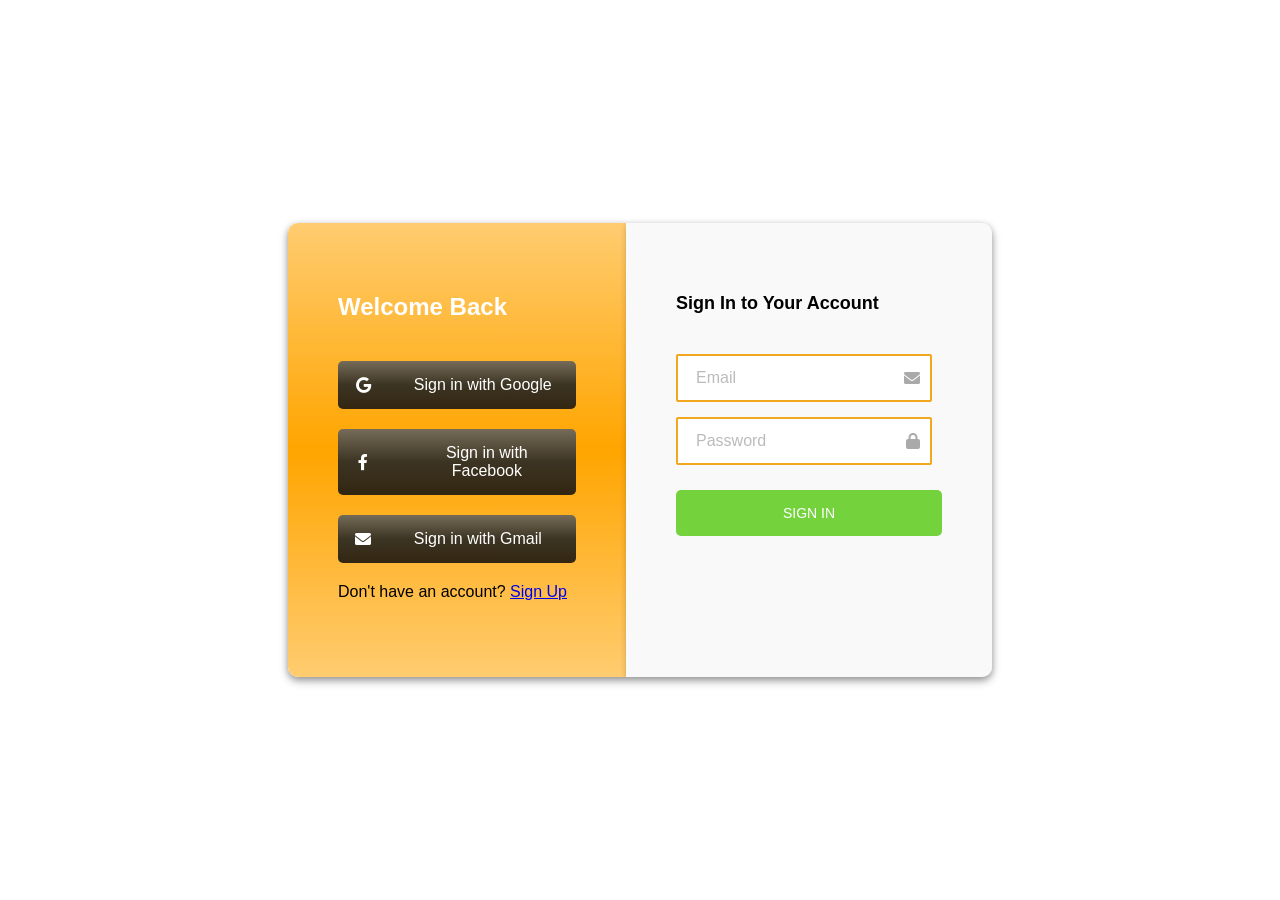
==== authentication_screen/signin.html @ b52d15ad "add required icon and add sign in behavior" ====
<!DOCTYPE html>
<html lang="en">
<head>
  <meta charset="UTF-8">
  <meta name="viewport" content="width=device-width, initial-scale=1.0">
  <title>Sign In Page</title>
  <link rel="stylesheet" href="signup.css">
  <link rel="stylesheet" href="https://cdnjs.cloudflare.com/ajax/libs/font-awesome/6.0.0-beta3/css/all.min.css">
</head>
<body>
  <div class="container">
    <div class="first-slide">
      <h2>Welcome Back</h2>
      <button class="method-btn" onclick="signinWithGoogle()">
        <i class="fab fa-google"></i> Sign in with Google
      </button>
      <button class="method-btn" onclick="signinWithFacebook()">
        <i class="fab fa-facebook-f"></i> Sign in with Facebook
      </button>
      <button class="method-btn" onclick="signinWithEmail()">
        <i class="fas fa-envelope"></i> Sign in with Gmail
      </button>
      <p>Don't have an account? <a href="signup.html" class="sign-in-link">Sign Up</a></p>

    </div>
    <form id="signin-form" class="second-slide">
      <h2>Sign In to Your Account</h2>
      <div class="input-container">
        <input type="email" placeholder="Email" class="input-field" id="signin-email-field" required>
        <i class="fas fa-envelope icon"></i>
      </div>
      <div class="input-container">
        <input type="password" id="signin-password-field" placeholder="Password" class="input-field" required>
        <i class="fas fa-lock icon" id="signin-password-icon" onclick="togglePasswordVisibility()"></i>
      </div>
      <button class="submit-btn" type="submit">SIGN IN</button>
    </form>
  </div>
  <script src="/authentication_screen/authentication.js"></script>
</body>
</html>
---- authentication_screen/signup.css ----
body, html {
    margin: 0;
    padding: 0;
    font-family: 'Lucida Sans', 'Lucida Sans Regular', 'Lucida Grande', 'Lucida Sans Unicode', Geneva, Verdana, sans-serif;
    height: 100%;
    width: 100%;
    overflow: hidden;
    background: url(assets/images/portfolio_bg1.jpg);
    background-repeat: no-repeat;
    background-size: cover;
    /* linear-gradient(to bottom, #3a7f9d, #2f768e, #2c5364); */
    display: flex;
    justify-content: center;
    align-items: center;
    font-size: 16px;

  }

  .container {
    background: rgba(255, 255, 255, 0.9);
    border-radius: 10px;
    width: 55%;
    box-shadow: 0 4px 10px rgba(0, 0, 0, 0.3);
    display: flex;
    box-sizing: border-box;

  }
    
  .first-slide , .second-slide{
    flex: 1;
    padding: 60px 50px 60px 50px;
    background: #f9f9f9;
    box-shadow: 0 2px 6px rgba(0, 0, 0, 0.2);
  }
  
  .first-slide{
    border-top-left-radius: 10px;
    border-bottom-left-radius: 10px;
    background: linear-gradient(to bottom, #ffcc70 ,orange, #ffcc70);
  }
  .second-slide{
    border-top-right-radius: 10px;
    border-bottom-right-radius: 10px;
  }

  h2 {
    margin: 10px 0 40px;
    color: white;
  }
    .second-slide h2{
      color: black;
      font-size: 18px;
    }
  button {
    margin: 10px 0;
    padding: 10px 20px;
    border: none;
    border-radius: 5px;
    cursor: pointer;
    font-size: 1rem;
    transition: background-color 0.3s;
  }
  
  .method-btn {
    gap: 40px;
    display: flex;
    align-items: center;
    justify-content: start;
    font-size: 16px;
    padding: 15px;
    border: 1px;
    border-radius: 5px;
    background: linear-gradient(to bottom, rgb(117, 107, 88), rgb(60, 52, 35), rgb(50, 38, 17));
    color: white;
    transition: background-color 0.3s;
    width: 100%;
    margin-bottom: 20px;
  }
  
  .method-btn i {
    font-size: 16px; 
    width: 10%;
  }
  
  .method-btn:hover {
    background: linear-gradient(to bottom, rgb(117, 107, 88), rgb(60, 52, 35), rgb(241, 167, 30));
  }
  
  .submit-btn {
    background: #74d23d;
    color: white;
    width: 100%;
    padding: 15px;
    font-size: 14px;

  }
  
  .submit-btn:hover {
    background: #4a951f;
  }
  
  .input-container {
    display: flex;
    align-items: center;
    margin-bottom: 15px;
    border-radius: 2px;
    border: 2px solid rgb(241, 167, 30);
    padding: 5px 10px;
    background-color: #fff;
    margin-right: 10px;
}

.icon{
  color: #aaa;
}

#password-icon{
cursor: pointer;
}

.input-field {
    flex: 1;
    border: none; 
    outline: none; 
    font-size: 16px;
    padding: 8px; 
    background-color: transparent;
}

.input-field::placeholder {
    color: #bbb;
  
}
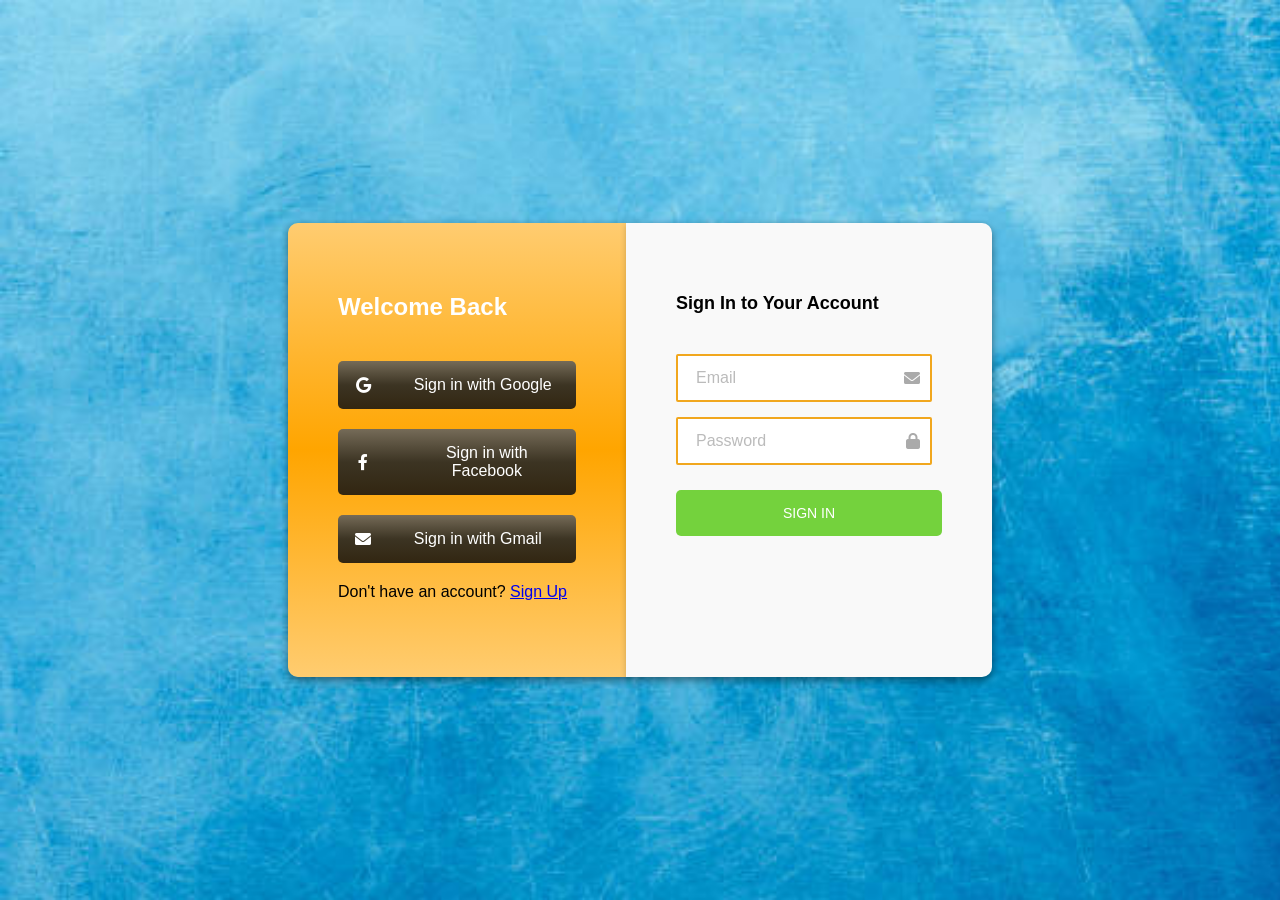
==== commit 3eb812c5: "authentication modifications" ====
--- a/authentication_screen/signin.html
+++ b/authentication_screen/signin.html
@@ -20,7 +20,7 @@
       <button class="method-btn" onclick="signinWithEmail()">
         <i class="fas fa-envelope"></i> Sign in with Gmail
       </button>
-      <p>Don't have an account? <a href="signup.html" class="sign-in-link">Sign Up</a></p>
+      <p>Don't have an account? <a href="signup.html" class="sign-link">Sign Up</a></p>
 
     </div>
     <form id="signin-form" class="second-slide">
@@ -31,11 +31,11 @@
       </div>
       <div class="input-container">
         <input type="password" id="signin-password-field" placeholder="Password" class="input-field" required>
-        <i class="fas fa-lock icon" id="signin-password-icon" onclick="togglePasswordVisibility()"></i>
+        <i class="fas fa-lock icon" id="signin-password-icon" onclick="toggleSigninPasswordVisibility()"></i>
       </div>
       <button class="submit-btn" type="submit">SIGN IN</button>
     </form>
   </div>
-  <script src="/authentication_screen/authentication.js"></script>
+  <script src="/authentication_screen/signin.js"></script>
 </body>
 </html>
--- a/authentication_screen/signup.css
+++ b/authentication_screen/signup.css
@@ -5,7 +5,7 @@
     height: 100%;
     width: 100%;
     overflow: hidden;
-    background: url(assets/images/portfolio_bg1.jpg);
+    background-image: url(/assets/images/background-1.jpg);
     background-repeat: no-repeat;
     background-size: cover;
     /* linear-gradient(to bottom, #3a7f9d, #2f768e, #2c5364); */
@@ -17,7 +17,7 @@
   }
 
   .container {
-    background: rgba(255, 255, 255, 0.9);
+    /* background: rgba(255, 255, 255, 0.9); */
     border-radius: 10px;
     width: 55%;
     box-shadow: 0 4px 10px rgba(0, 0, 0, 0.3);
@@ -114,7 +114,7 @@
   color: #aaa;
 }
 
-#password-icon{
+#password-icon, #signin-password-icon{
 cursor: pointer;
 }
 
